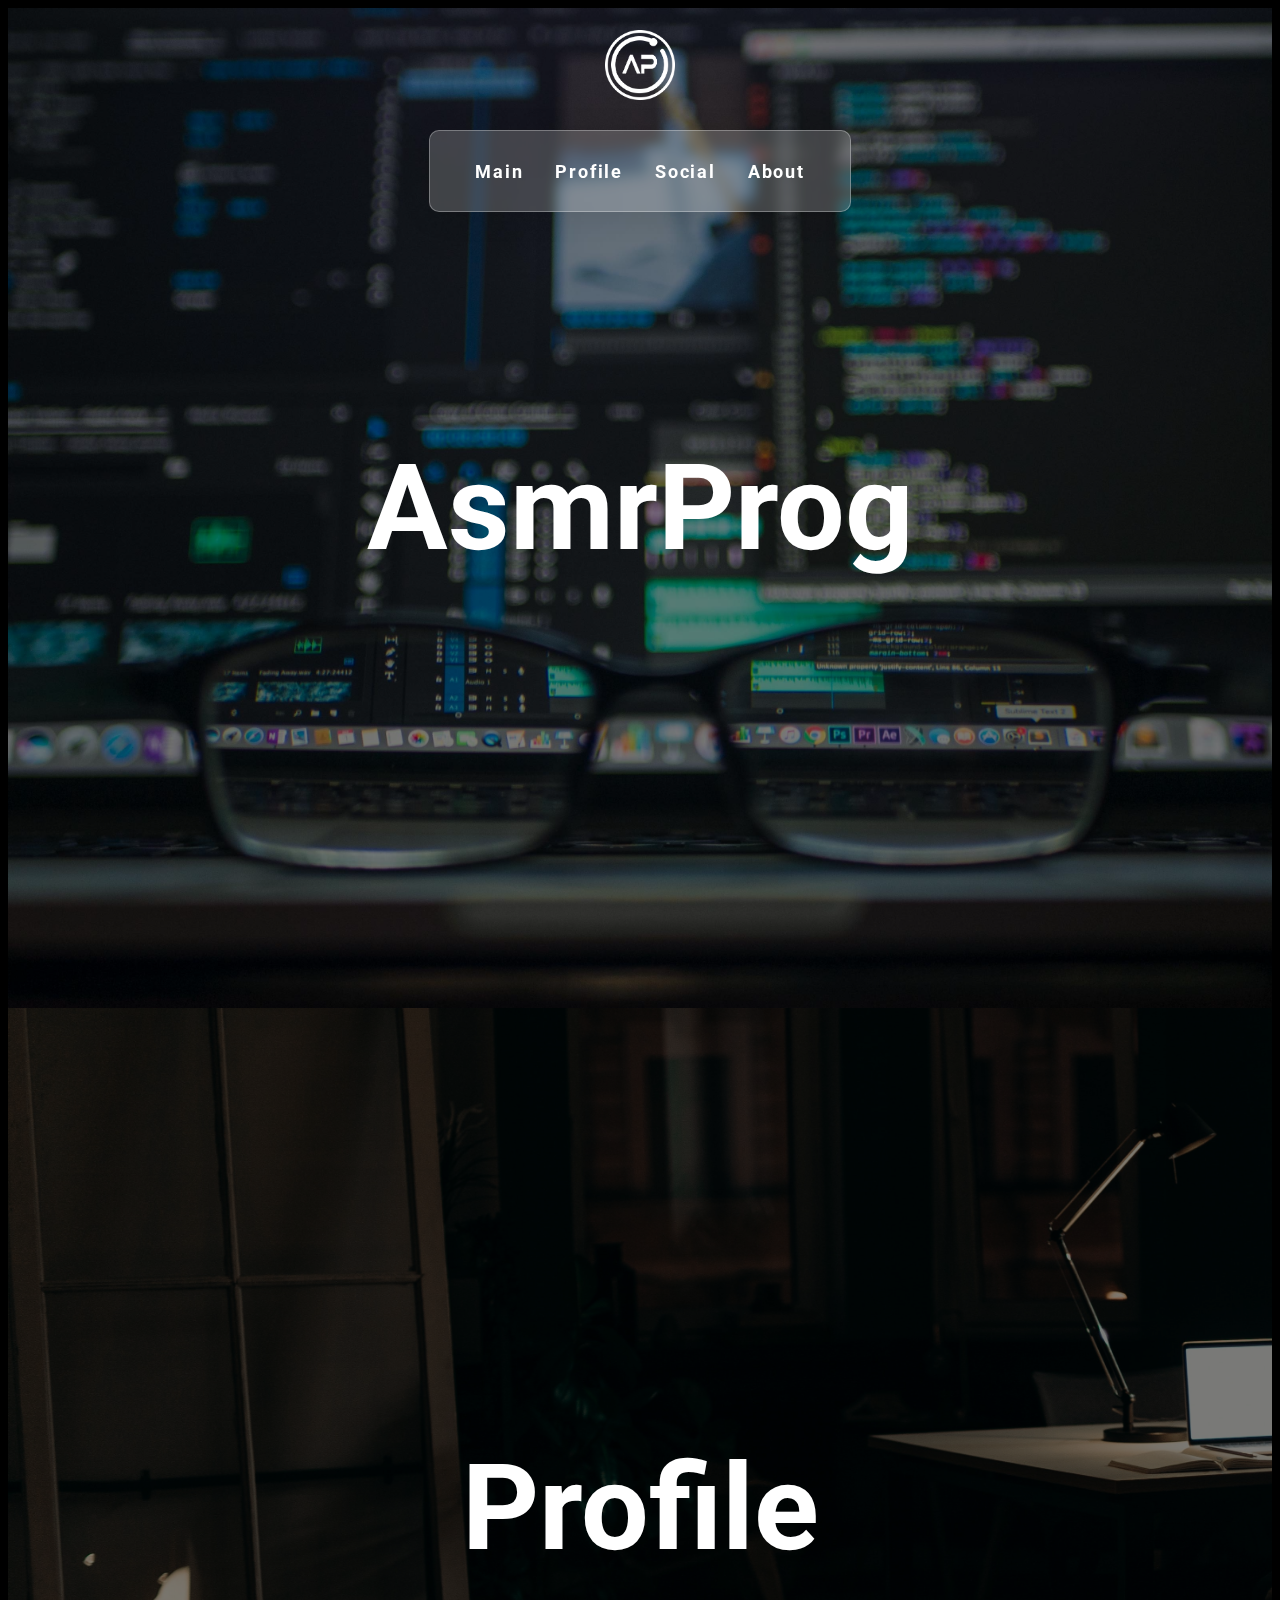
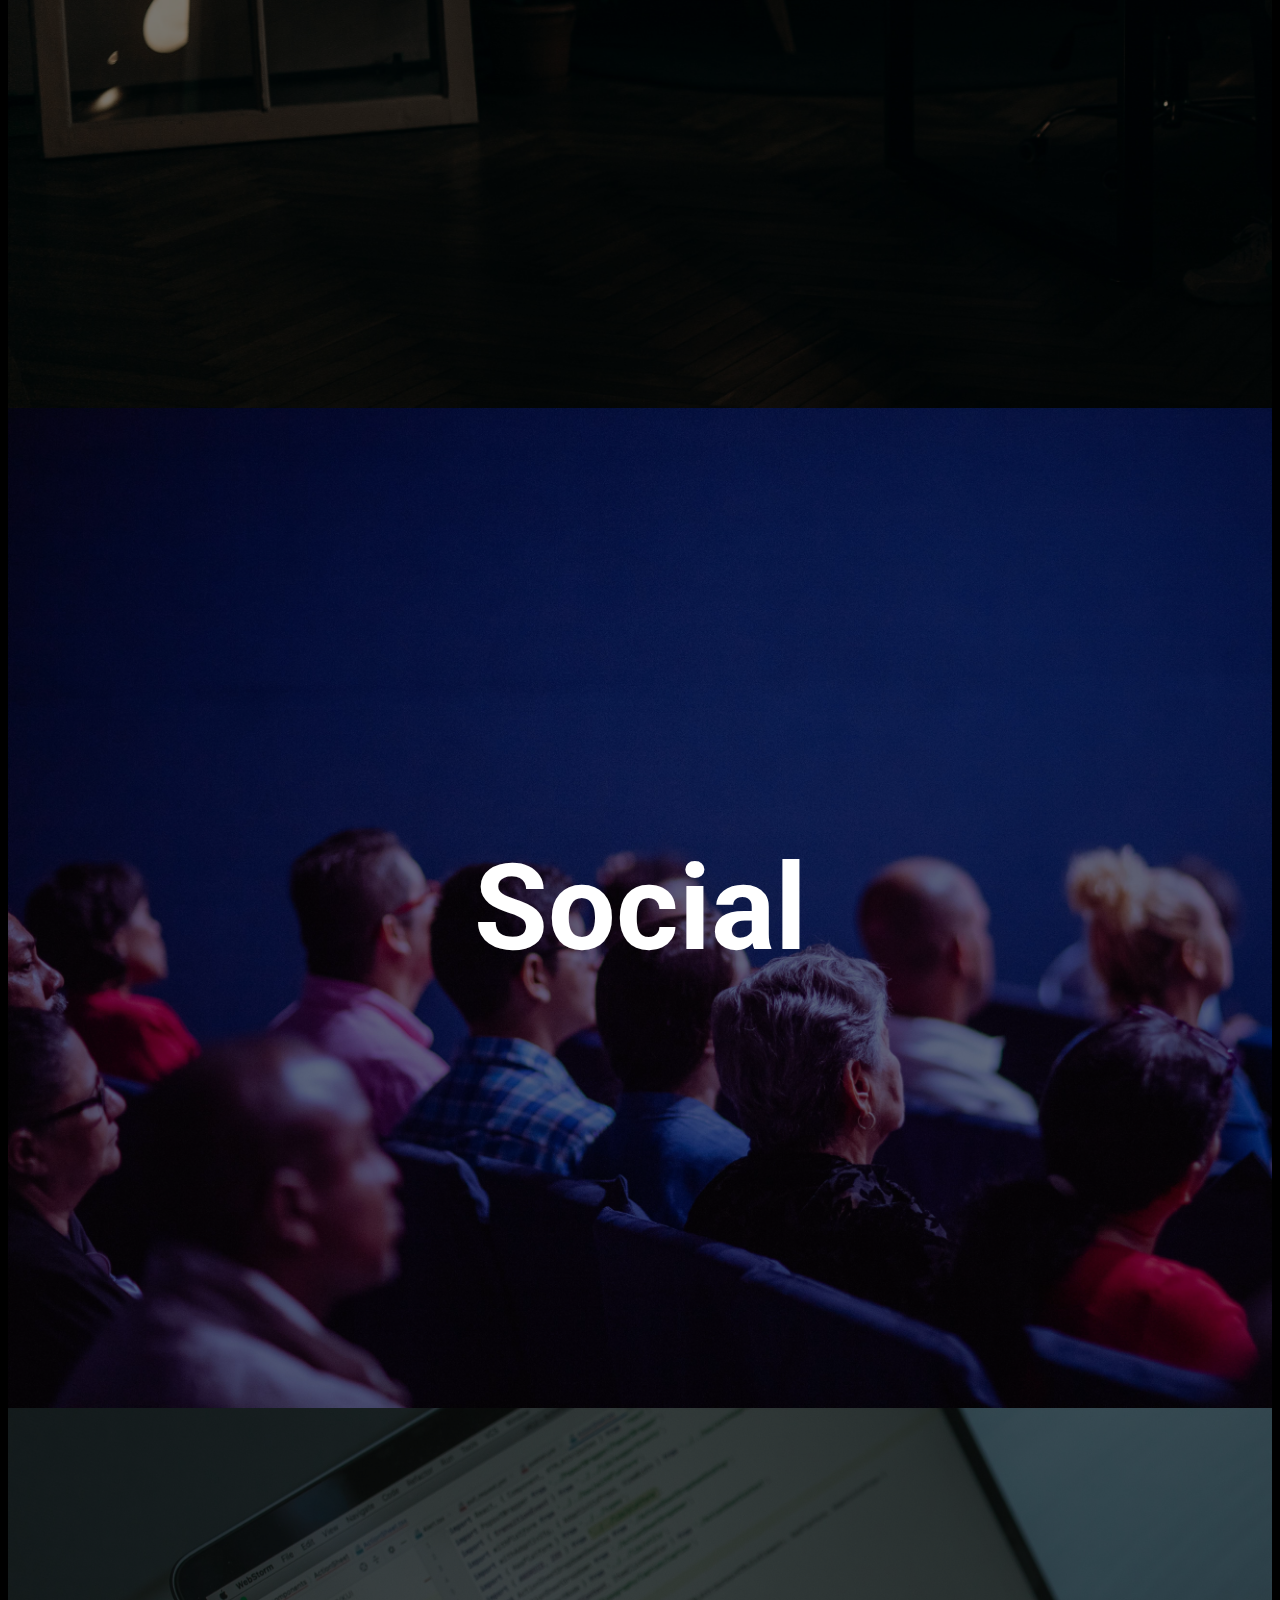
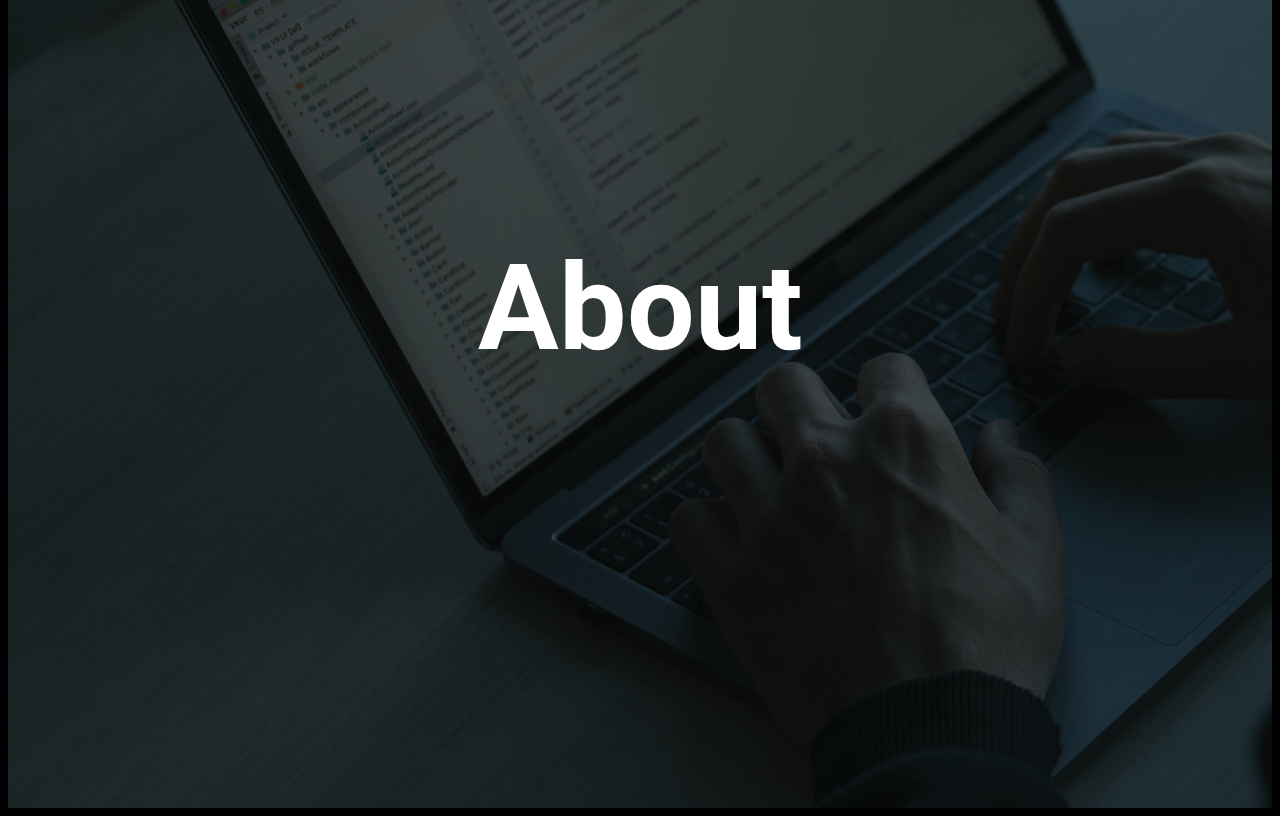
==== index.html @ 87c6f063 "Initial commit" ====
<!DOCTYPE html>
<html lang="en">

<head>
    <meta charset="UTF-8">
    <meta name="viewport" content="width=device-width, initial-scale=1.0">
    <link rel="stylesheet" href="style.css">
    <title>Animated Scrolling Nav</title>
</head>

<body>

    <header>
        <img src="images/logo.png" id="logo">
        <nav>
            <a href="#main">Main</a>
            <a href="#profile">Profile</a>
            <a href="#social">Social</a>
            <a href="#about">About</a>
            <button id="menu">
                <span></span>
                <span></span>
            </button>
        </nav>
    </header>

    <div id="container">
        <section id="main" style="background-image: url(images/1.jpg);">
            <h1>AsmrProg</h1>
        </section>
        <section id="profile" style="background-image: url(images/2.jpg);">
            <h1>Profile</h1>
        </section>
        <section id="social" style="background-image: url(images/3.jpg);">
            <h1>Social</h1>
        </section>
        <section id="about" style="background-image: url(images/4.jpg);">
            <h1>About</h1>
        </section>
    </div>


    <script src="script.js"></script>
</body>

</html>
---- style.css ----
@import url('https://fonts.googleapis.com/css2?family=Roboto:wght@300;400;500;700&display=swap');

body{
    background-color: #000;
    color: #fff;
    font-family: 'Roboto', sans-serif;
    overflow-x: hidden;
}

#container{
    transition: 1s all ease-in-out;
}

#container.menuopen{
    filter: blur(8px);
    transform: scale(1.2);
}

section{
    display: flex;
    align-items: center;
    justify-content: center;
    height: 100vh;
    position: relative;
    background-size: cover;
    padding: 50px;
}

section::after{
    content: "";
    position: absolute;
    background-color: #000;
    height: 100%;
    width: 100%;
    top: 0;
    left: 0;
    opacity: 0.5;
}

section h1{
    font-size: 120px;
    z-index: 2;
}

header{
    z-index: 9999;
    position: relative;
}

header #logo{
    position: fixed;
    top: 30px;
    left: 0;
    right: 0;
    width: 70px;
    height: auto;
    margin: 0 auto;
    opacity: 1;
    transition: all 0.3s cubic-bezier(0.215, 0.61, 0.355, 1) 0.6s;
}

header nav{
    height: 80px;
    display: flex;
    align-items: center;
    justify-content: center;
    position: fixed;
    left: 0;
    right: 0;
    width: 420px;
    z-index: 100;
    top: 130px;
    margin: 0 auto;
    background: rgba(255, 255, 255, 0.2);
    box-shadow: 0 4px 30px rgba(0, 0, 0, 0.1);
    backdrop-filter: blur(5px);
    -webkit-backdrop-filter: blur(5px);
    border-radius: 10px;
    border: 1px solid rgba(255, 255, 255, 0.3);
    transition: 1s all cubic-bezier(0.080, 0.9, 0.18, 1) 0.2s;
}

header nav a{
    color: #fff;
    text-decoration: none;
    font-weight: 700;
    padding: 10px 16px;
    font-size: 18px;
    letter-spacing: 1.8px;
    transition: 0.3s all cubic-bezier(0.080, 0.9, 0.18, 1) 0.6s, 0.3s color ease;
}

header nav a:hover{
    color: #000;
}

header nav button{
    background: rgba(255, 255, 255, 0.1);
    box-shadow: 0 4px 30px rgba(0, 0, 0, 0.1);
    width: 60px;
    height: 60px;
    backdrop-filter: blur(5px);
    -webkit-backdrop-filter: blur(5px);
    border: 1px solid rgba(255, 255, 255, 0.3);
    position: absolute;
    z-index: 100;
    left: 0;
    right: 0;
    top: 0;
    bottom: 0;
    margin: auto;
    border-radius: 100%;
    cursor: pointer;
    transform: scale(0);
    transition: 0.3s all cubic-bezier(0.080, 0.9, 0.18, 1) 0.2s;
}

header nav button span{
    width: 50%;
    background-color: #fff;
    height: 3px;
    display: block;
    margin: 4px auto;
    transform: scale(0);
    transition: 0.6s transform cubic-bezier(0.080, 0.9, 0.18, 1) 0s, 0.3s margin ease-in 0s;
}

header nav button:hover span{
    margin: 9px auto;
}

header.sticky #logo{
    opacity: 0;
}

header.sticky nav{
    top: 20px;
    padding: 0;
    width: 80px;
    height: 80px;
}

header.sticky nav button{
    transform: scale(1);
    transition-delay: 0.3s;
}

header.sticky nav button span{
    transform: scaleX(1);
    transition: 0.6s transform cubic-bezier(0.080, 0.9, 0.18, 1) 0.8s, 0.3s margin ease-in 0s;
}

header.sticky nav a{
    opacity: 0;
    transform: scale(0.3);
    transition-delay: 0.1s;
}

@media screen and (max-width: 520px) {
    
    header nav{
        height: 60px;
        width: 390px;
    }

    header nav button{
        width: 50px;
        height: 50px;
    }

    header nav a{
        font-size: 16px;
    }

    section h1{
        font-size: 80px;
    }

    header.sticky nav{
        width: 70px;
        height: 70px;
    }

}
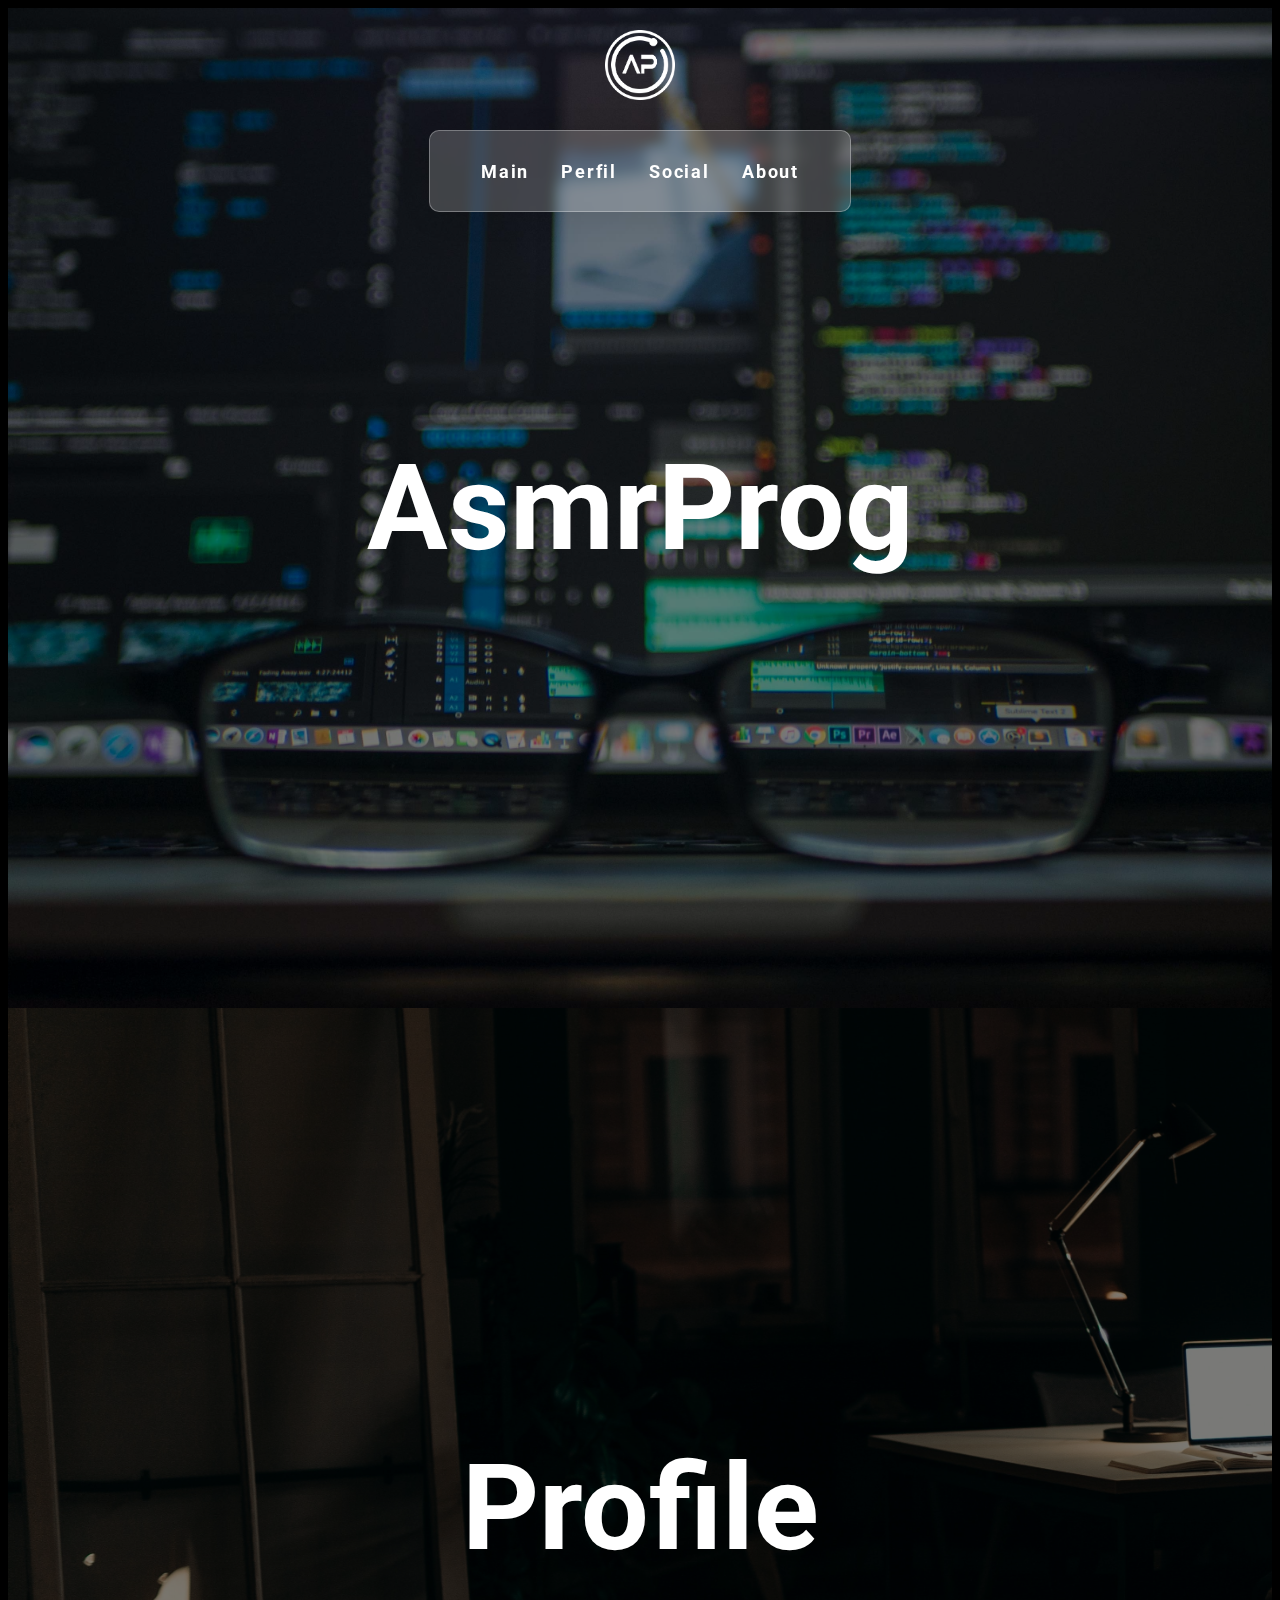
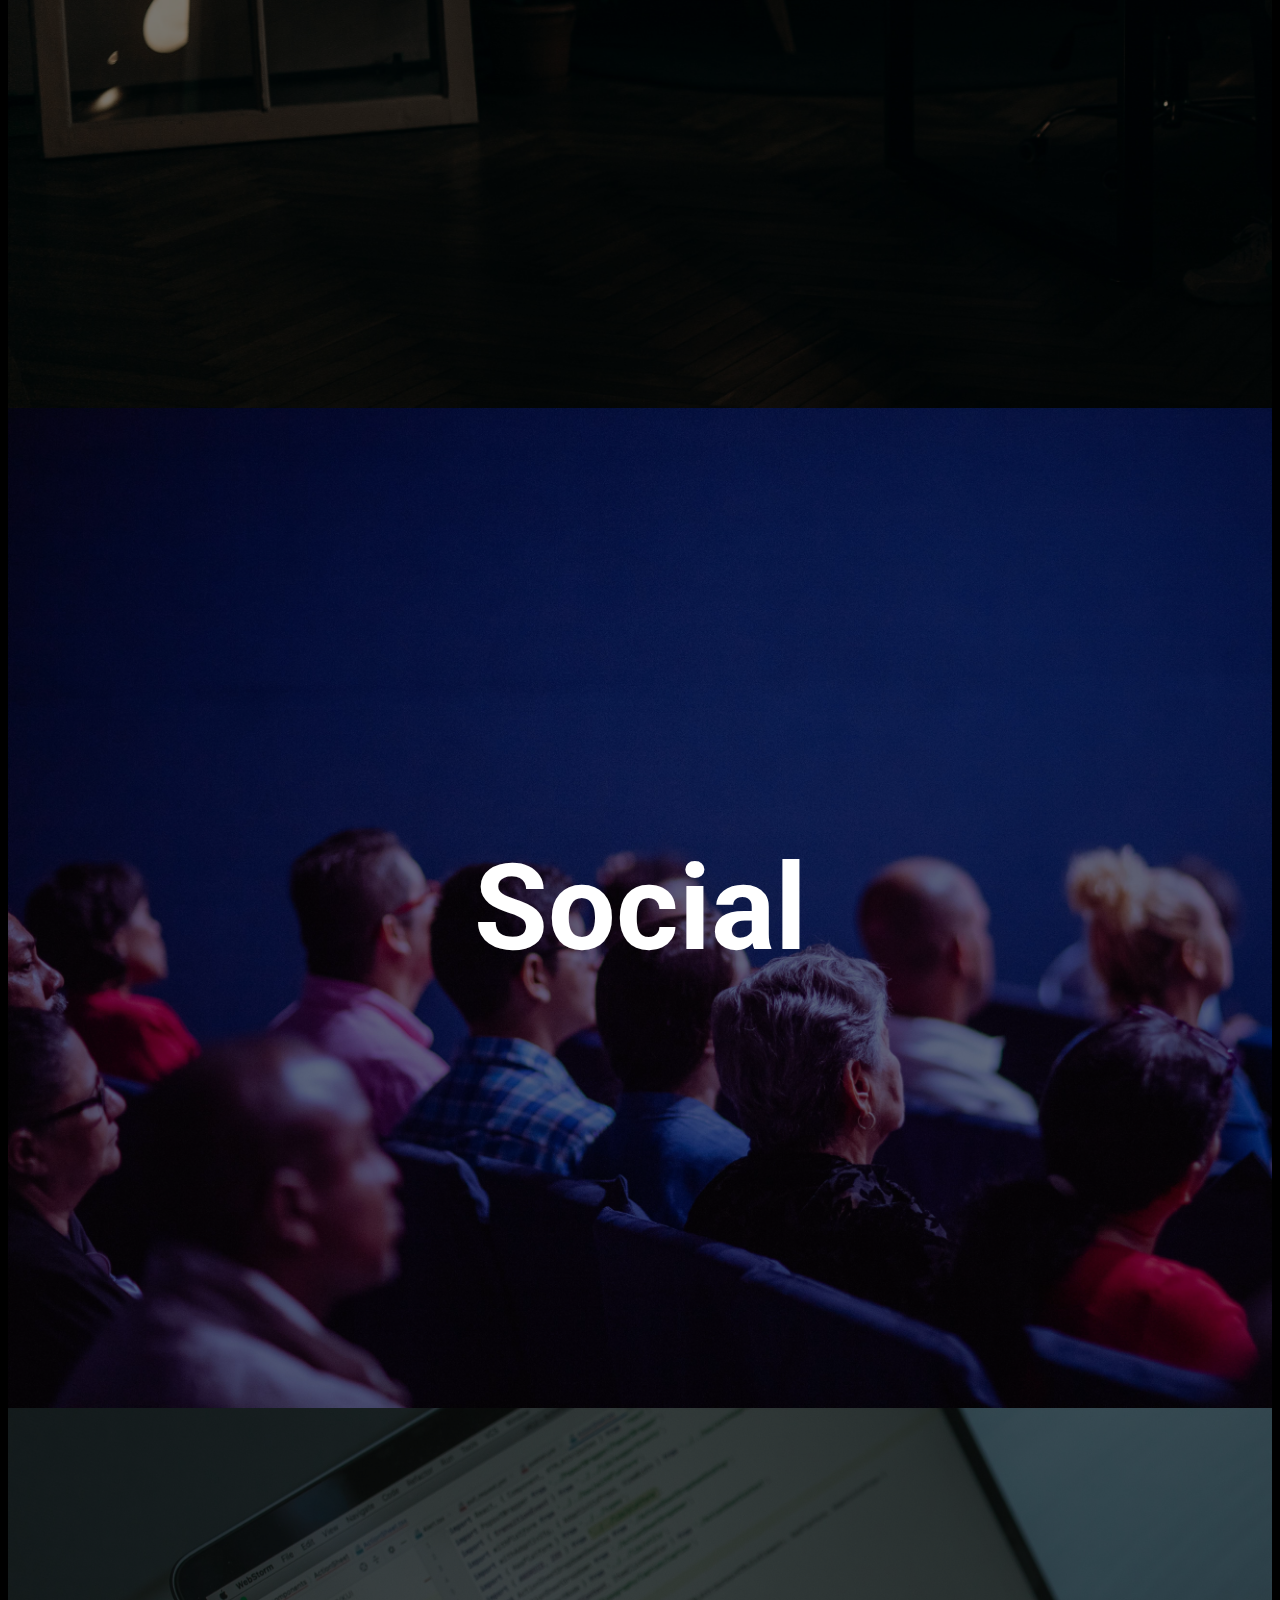
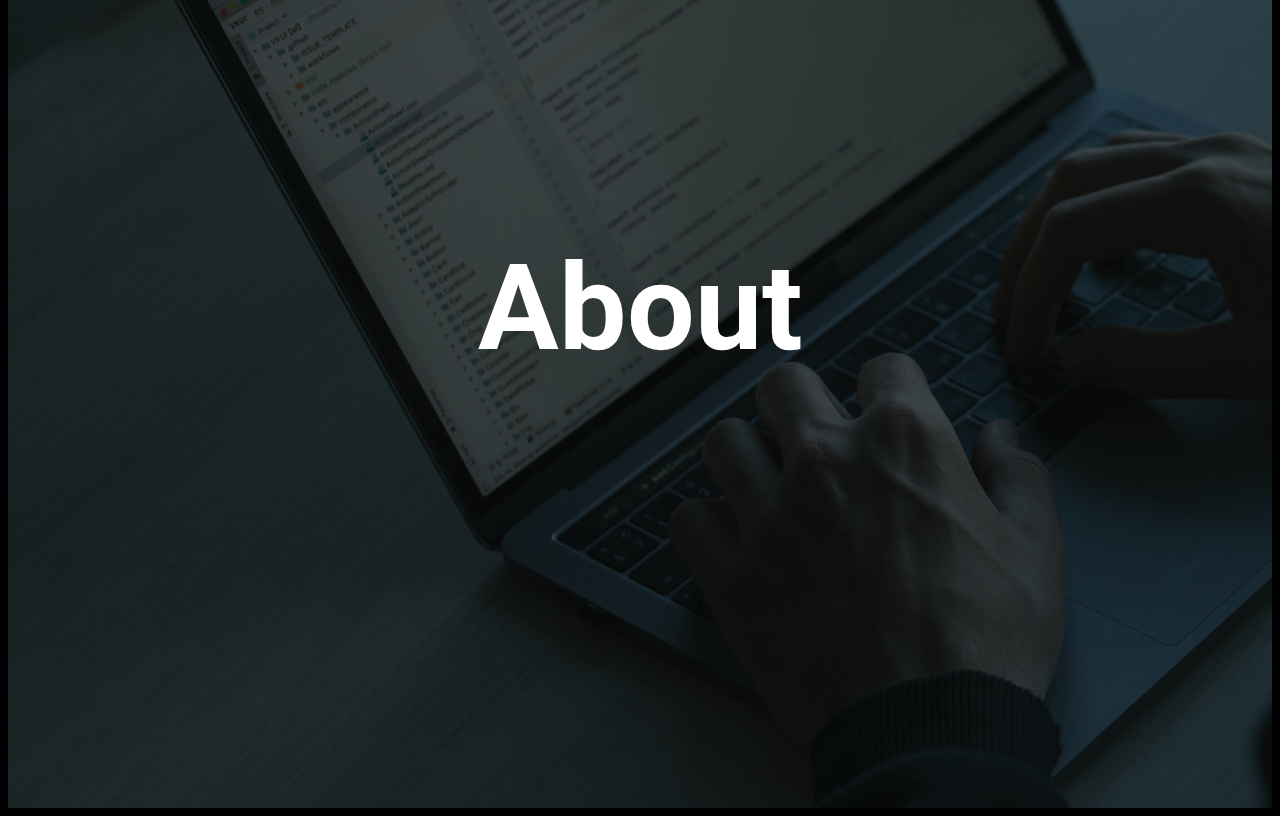
==== commit 211df243: "update" ====
--- a/index.html
+++ b/index.html
@@ -5,7 +5,8 @@
     <meta charset="UTF-8">
     <meta name="viewport" content="width=device-width, initial-scale=1.0">
     <link rel="stylesheet" href="style.css">
-    <title>Animated Scrolling Nav</title>
+    <title>João Vilker</title>
+    <link rel="shortcut icon" href="imagens/favicon2.png" type="image/x-icon">
 </head>
 
 <body>
@@ -14,7 +15,7 @@
         <img src="images/logo.png" id="logo">
         <nav>
             <a href="#main">Main</a>
-            <a href="#profile">Profile</a>
+            <a href="#profile">Perfil</a>
             <a href="#social">Social</a>
             <a href="#about">About</a>
             <button id="menu">
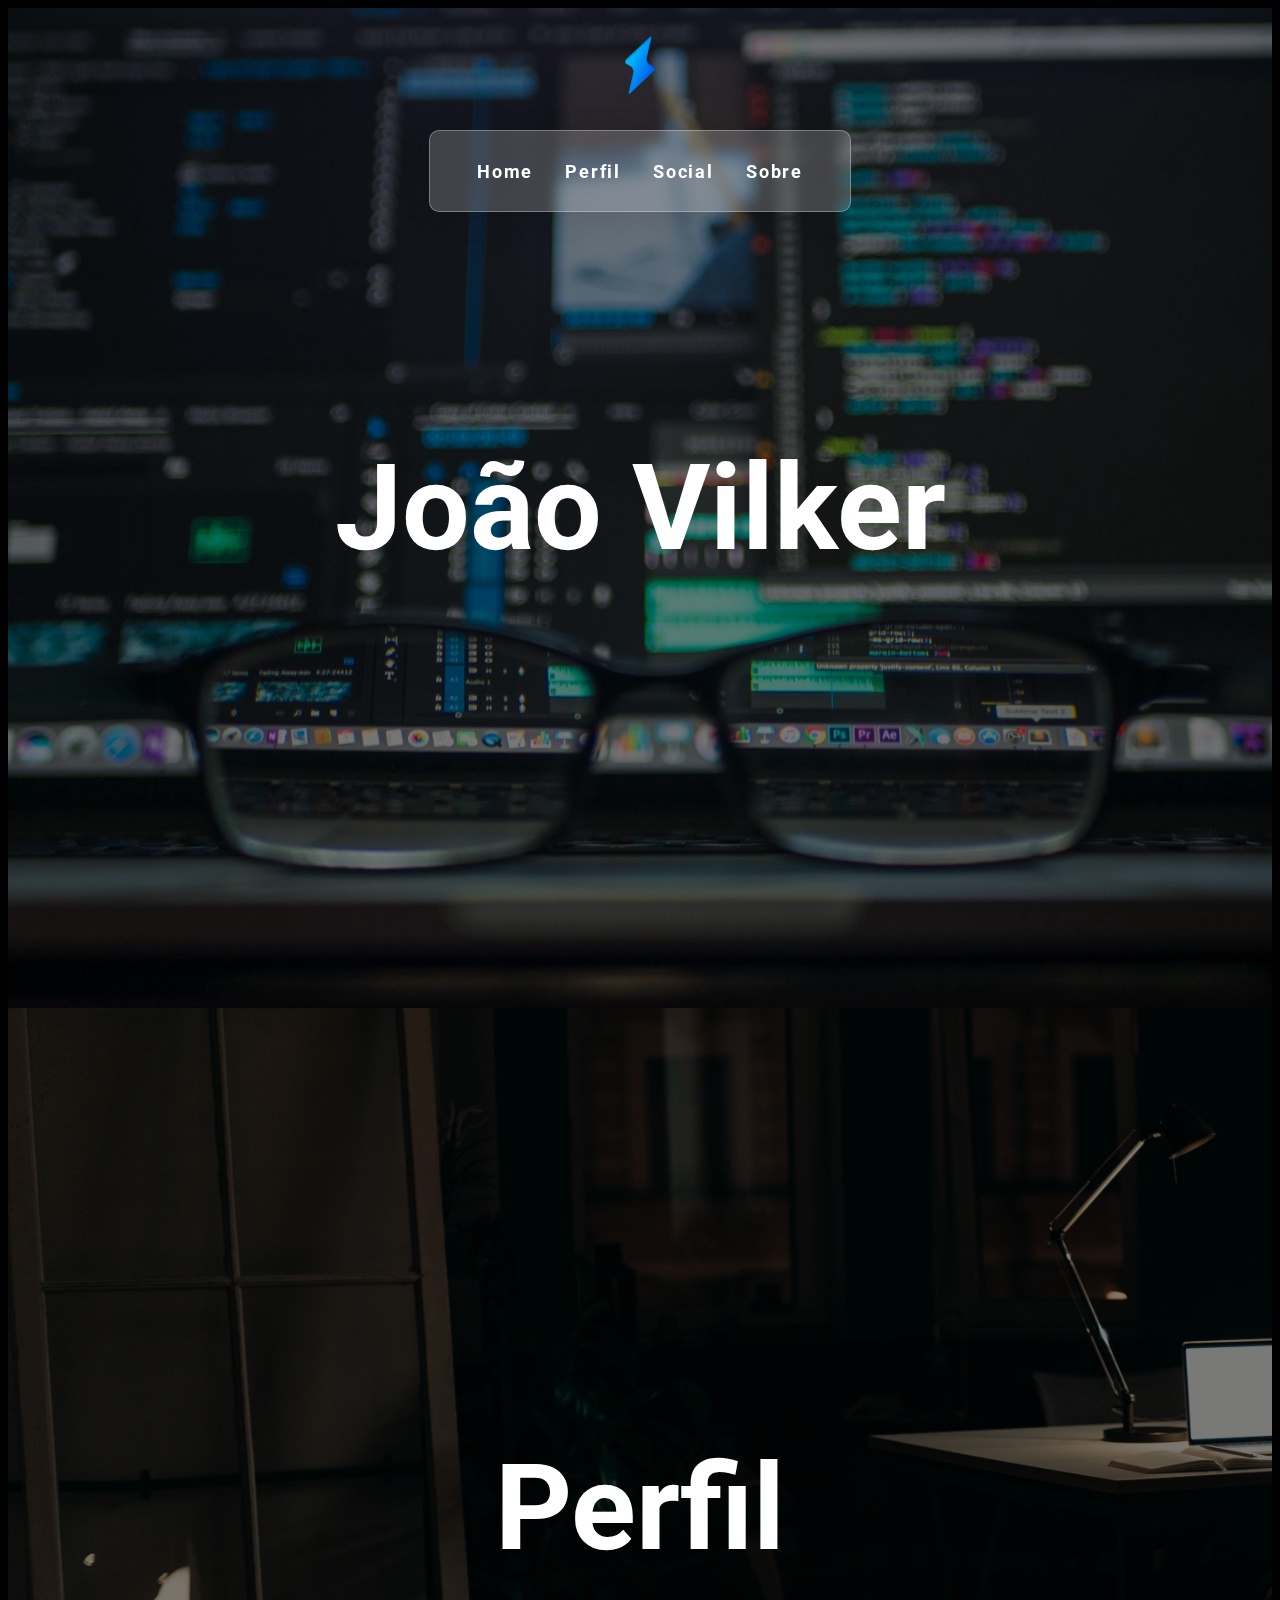
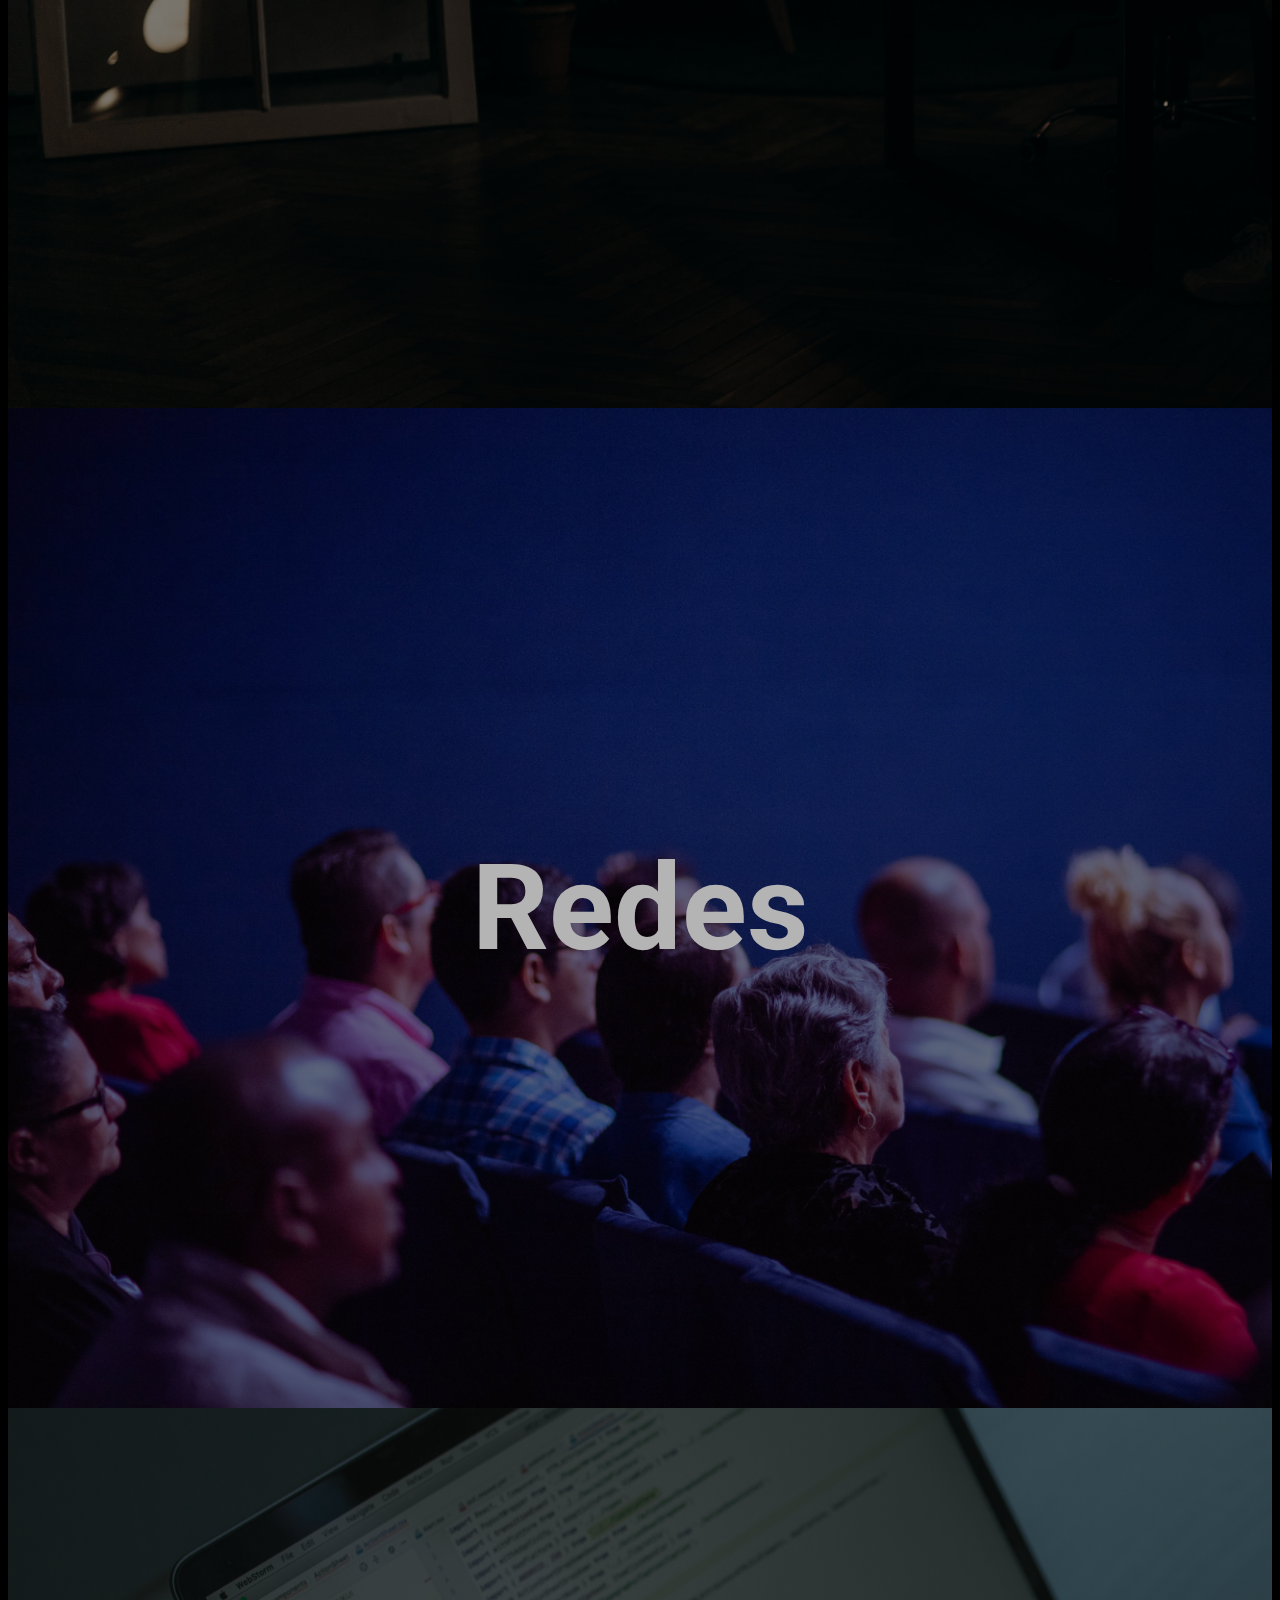
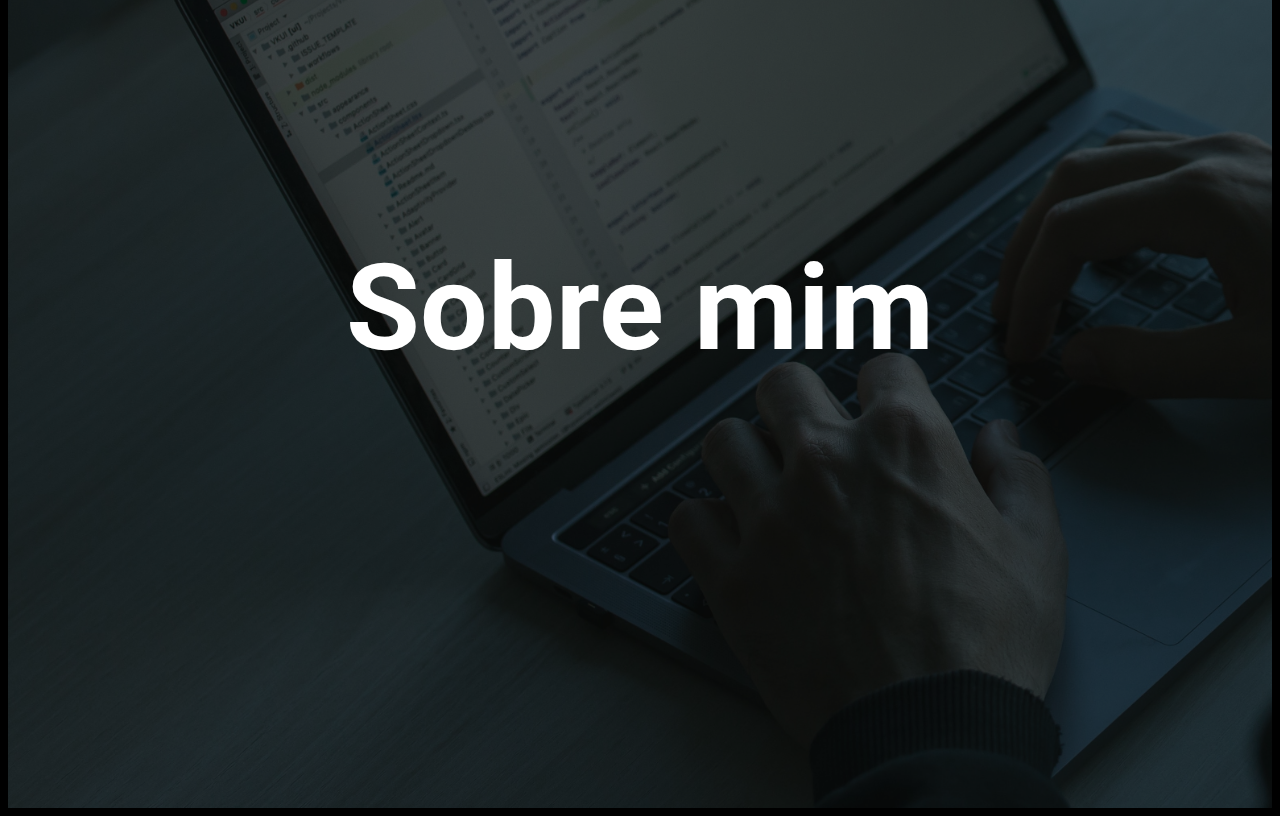
==== commit 09c71ce9: "update" ====
--- a/index.html
+++ b/index.html
@@ -12,31 +12,30 @@
 <body>
 
     <header>
-        <img src="images/logo.png" id="logo">
+        <img src="imagens/sologo.png" id="logo">
         <nav>
-            <a href="#main">Main</a>
+            <a href="#main">Home</a>
             <a href="#profile">Perfil</a>
             <a href="#social">Social</a>
-            <a href="#about">About</a>
-            <button id="menu">
-                <span></span>
-                <span></span>
-            </button>
+            <a href="#about">Sobre</a>
+            <button id="menu" ><p><strong>☰</strong></p></button>
         </nav>
     </header>
 
     <div id="container">
         <section id="main" style="background-image: url(images/1.jpg);">
-            <h1>AsmrProg</h1>
+            <h1>João Vilker</h1>
         </section>
         <section id="profile" style="background-image: url(images/2.jpg);">
-            <h1>Profile</h1>
+            <h1>Perfil</h1>
         </section>
-        <section id="social" style="background-image: url(images/3.jpg);">
-            <h1>Social</h1>
-        </section>
+        <a href="socialpage.html" class="linkee">
+            <section id="social" style="background-image: url(images/3.jpg);">
+                <h1>Redes</h1>
+            </section>
+        </a>
         <section id="about" style="background-image: url(images/4.jpg);">
-            <h1>About</h1>
+            <h1>Sobre mim</h1>
         </section>
     </div>
 
--- a/style.css
+++ b/style.css
@@ -1,4 +1,8 @@
 @import url('https://fonts.googleapis.com/css2?family=Roboto:wght@300;400;500;700&display=swap');
+@font-face {
+    font-family: logo;
+    src: url(fontes/Dolce\ Vita.ttf);
+}
 
 body{
     background-color: #000;
@@ -113,7 +117,9 @@
     cursor: pointer;
     transform: scale(0);
     transition: 0.3s all cubic-bezier(0.080, 0.9, 0.18, 1) 0.2s;
+    color: white;
 }
+
 
 header nav button span{
     width: 50%;
@@ -156,6 +162,15 @@
     transition-delay: 0.1s;
 }
 
+div a{
+    color: rgb(180, 180, 180);
+    text-decoration: none;
+    transition: .5s;
+}
+div a:hover{
+    color: white;
+    transition: .5s;
+}
 @media screen and (max-width: 520px) {
     
     header nav{
@@ -181,4 +196,4 @@
         height: 70px;
     }
 
-}+}
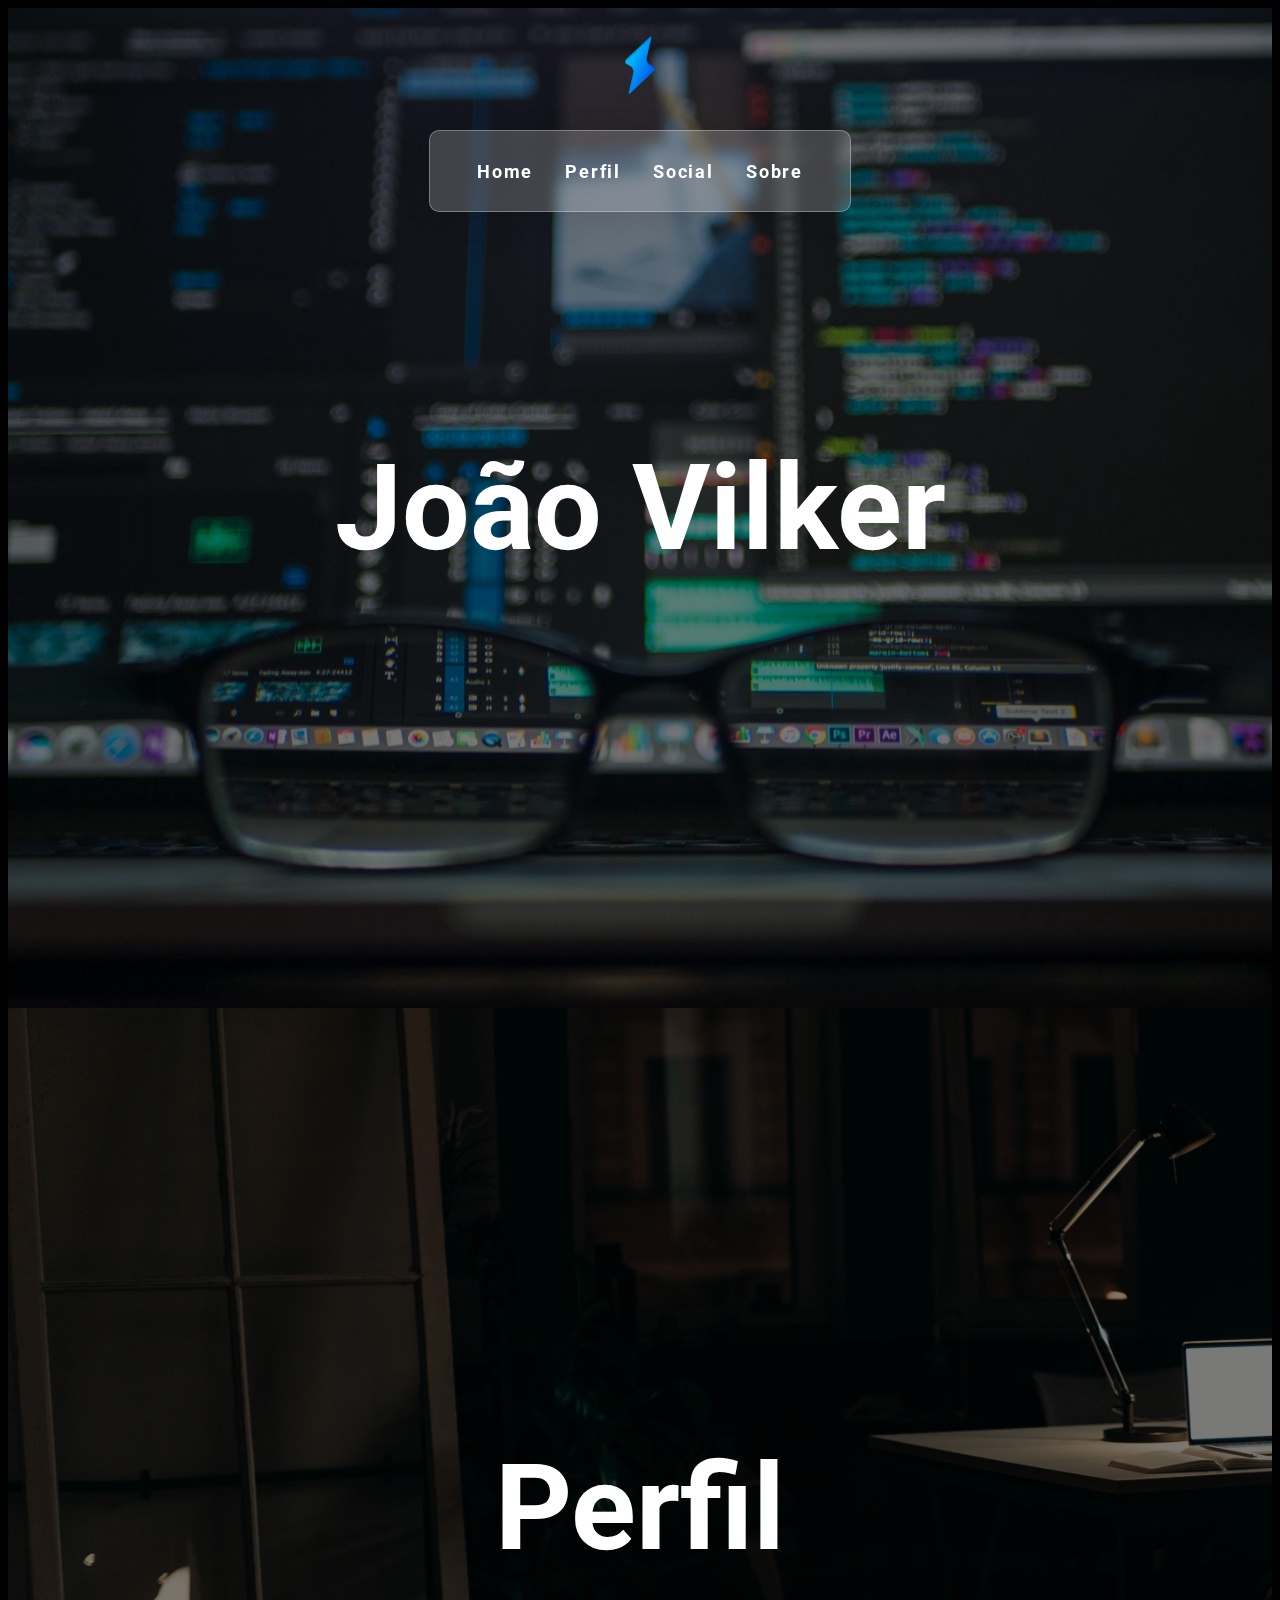
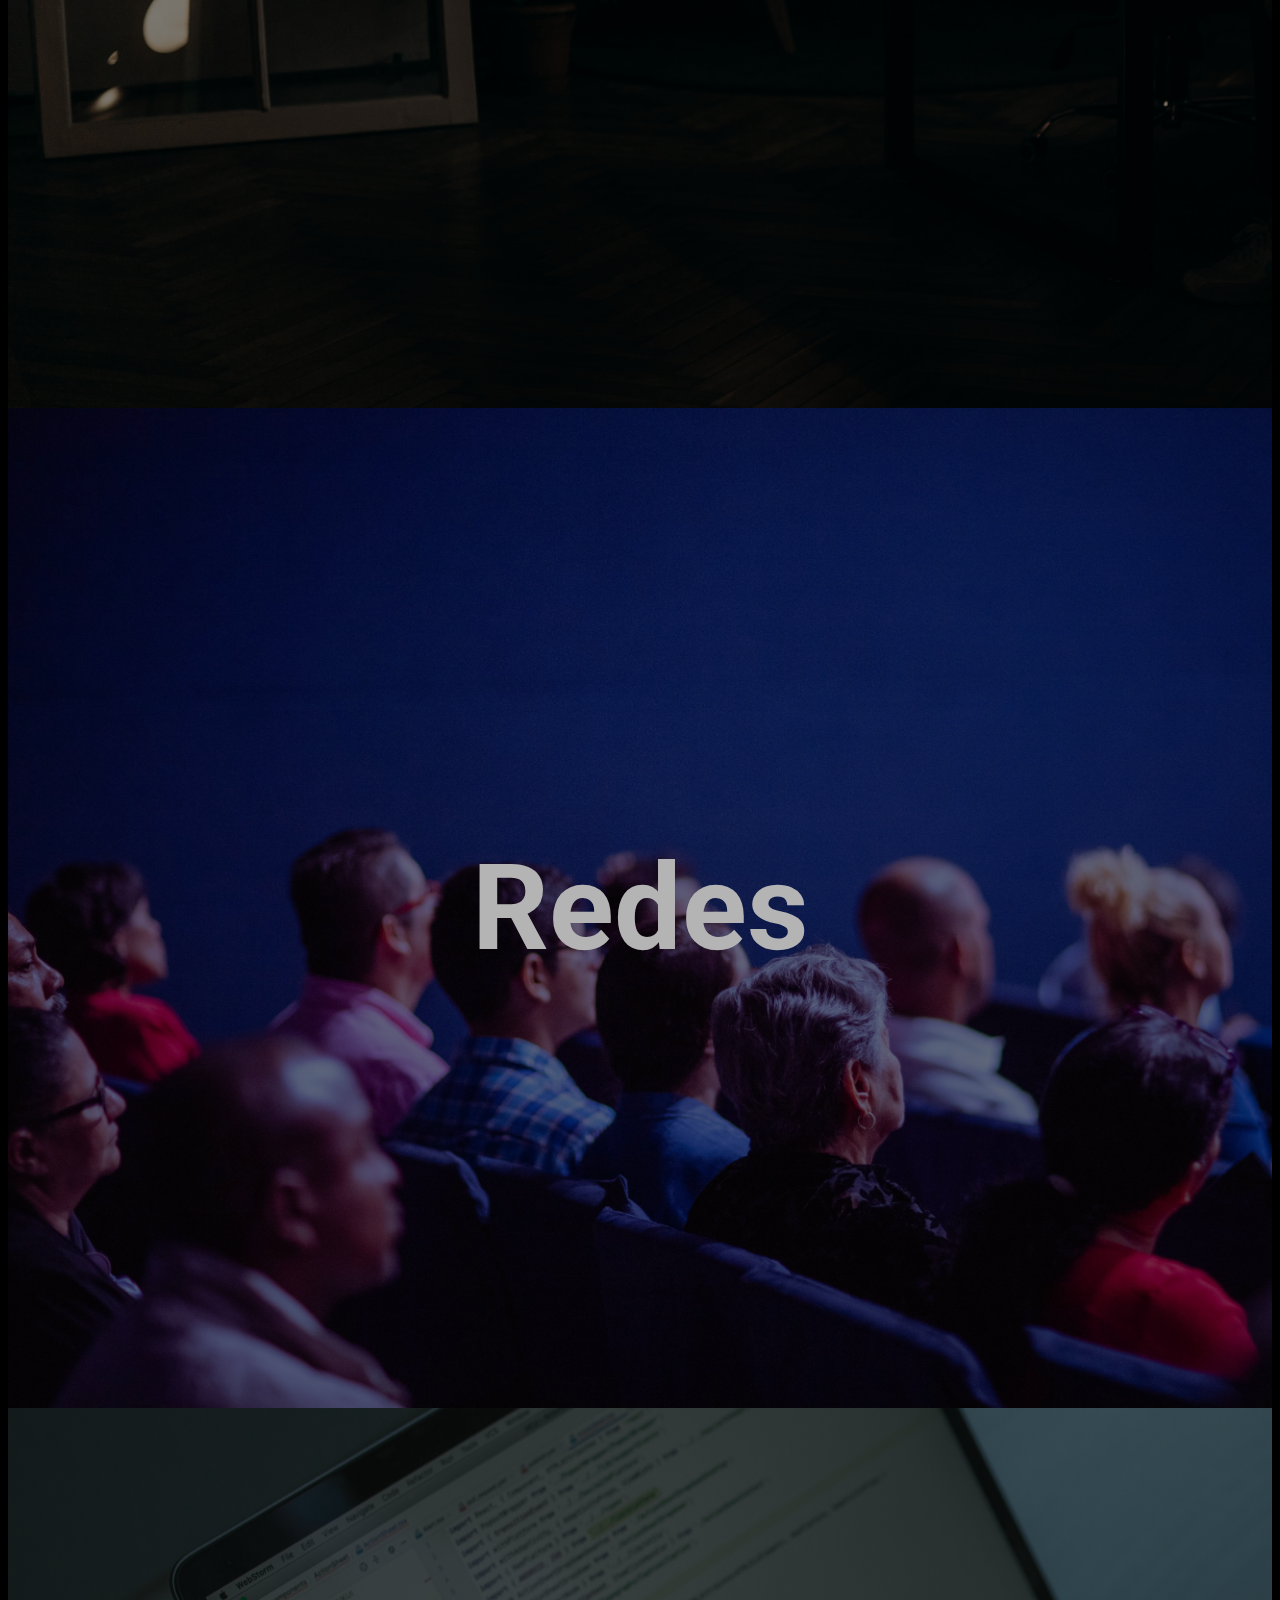
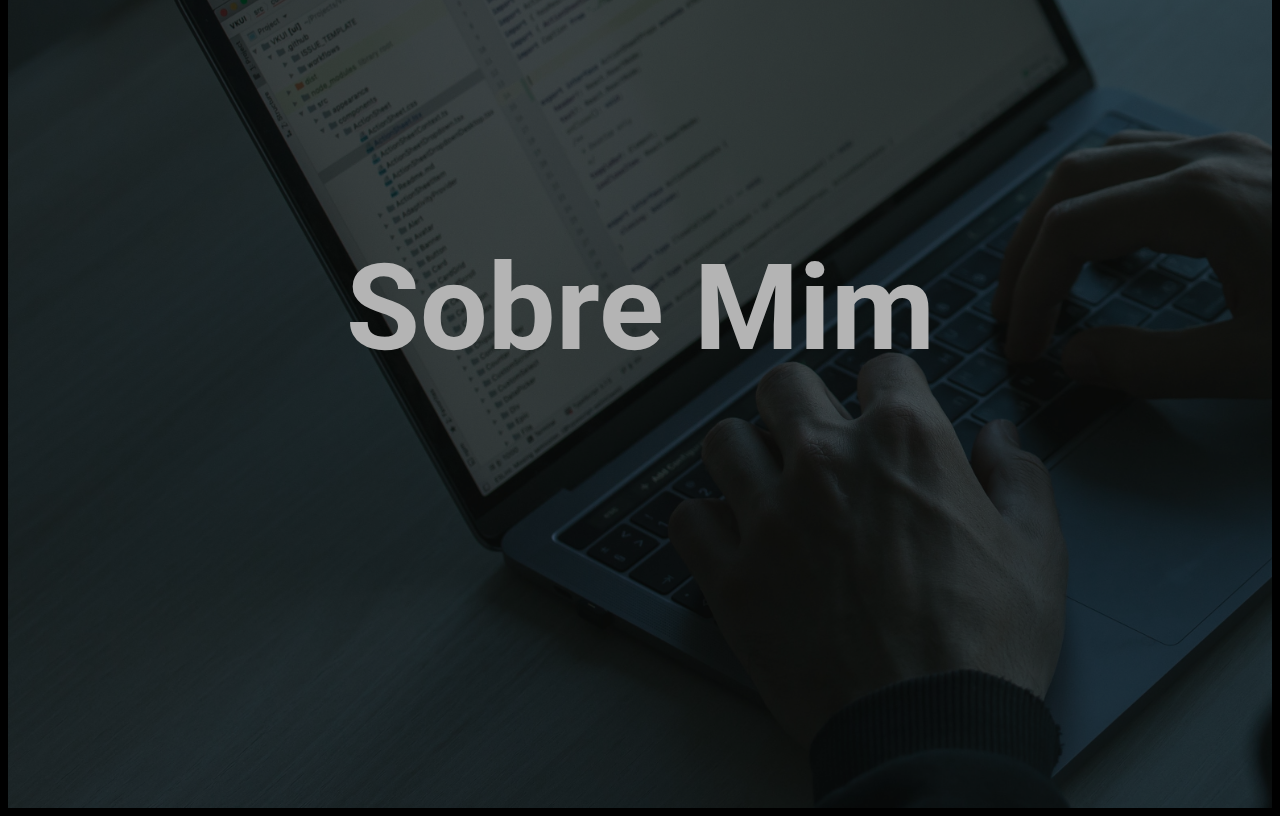
==== commit f188759f: "att body" ====
--- a/index.html
+++ b/index.html
@@ -14,7 +14,7 @@
     <header>
         <img src="imagens/sologo.png" id="logo">
         <nav>
-            <a href="#main">Home</a>
+            <a href="#home">Home</a>
             <a href="#profile">Perfil</a>
             <a href="#social">Social</a>
             <a href="#about">Sobre</a>
@@ -23,20 +23,22 @@
     </header>
 
     <div id="container">
-        <section id="main" style="background-image: url(images/1.jpg);">
+        <section id="home" style="background-image: url(images/1.jpg);">
             <h1>João Vilker</h1>
         </section>
         <section id="profile" style="background-image: url(images/2.jpg);">
             <h1>Perfil</h1>
         </section>
-        <a href="socialpage.html" class="linkee">
+        <a href="socialpage/socialpage.html" class="linkee">
             <section id="social" style="background-image: url(images/3.jpg);">
                 <h1>Redes</h1>
             </section>
         </a>
-        <section id="about" style="background-image: url(images/4.jpg);">
-            <h1>Sobre mim</h1>
-        </section>
+        <a href="about/index.html" class="linkee">
+            <section id="about" style="background-image: url(images/4.jpg);">
+                <h1>Sobre Mim</h1>
+            </section>
+        </a>
     </div>
 
 
--- a/style.css
+++ b/style.css
@@ -1,3 +1,5 @@
+@charset "UTF-8";
+
 @import url('https://fonts.googleapis.com/css2?family=Roboto:wght@300;400;500;700&display=swap');
 @font-face {
     font-family: logo;
@@ -17,7 +19,12 @@
 
 #container.menuopen{
     filter: blur(8px);
-    transform: scale(1.2);
+    transform: scale(1);
+    transition: 1s all cubic-bezier(0.32, 0.75, 0.58, 1);
+}
+
+body a{
+    text-decoration: none;
 }
 
 section{
@@ -116,7 +123,7 @@
     border-radius: 100%;
     cursor: pointer;
     transform: scale(0);
-    transition: 0.3s all cubic-bezier(0.080, 0.9, 0.18, 1) 0.2s;
+    transition: 0.3s all cubic-bezier(0.62, -0.04, 0.98, -0.51) 0.2s;
     color: white;
 }
 
@@ -167,7 +174,10 @@
     text-decoration: none;
     transition: .5s;
 }
-div a:hover{
+div h1{
+    transition: 1s;
+}
+div h1:hover{
     color: white;
     transition: .5s;
 }
